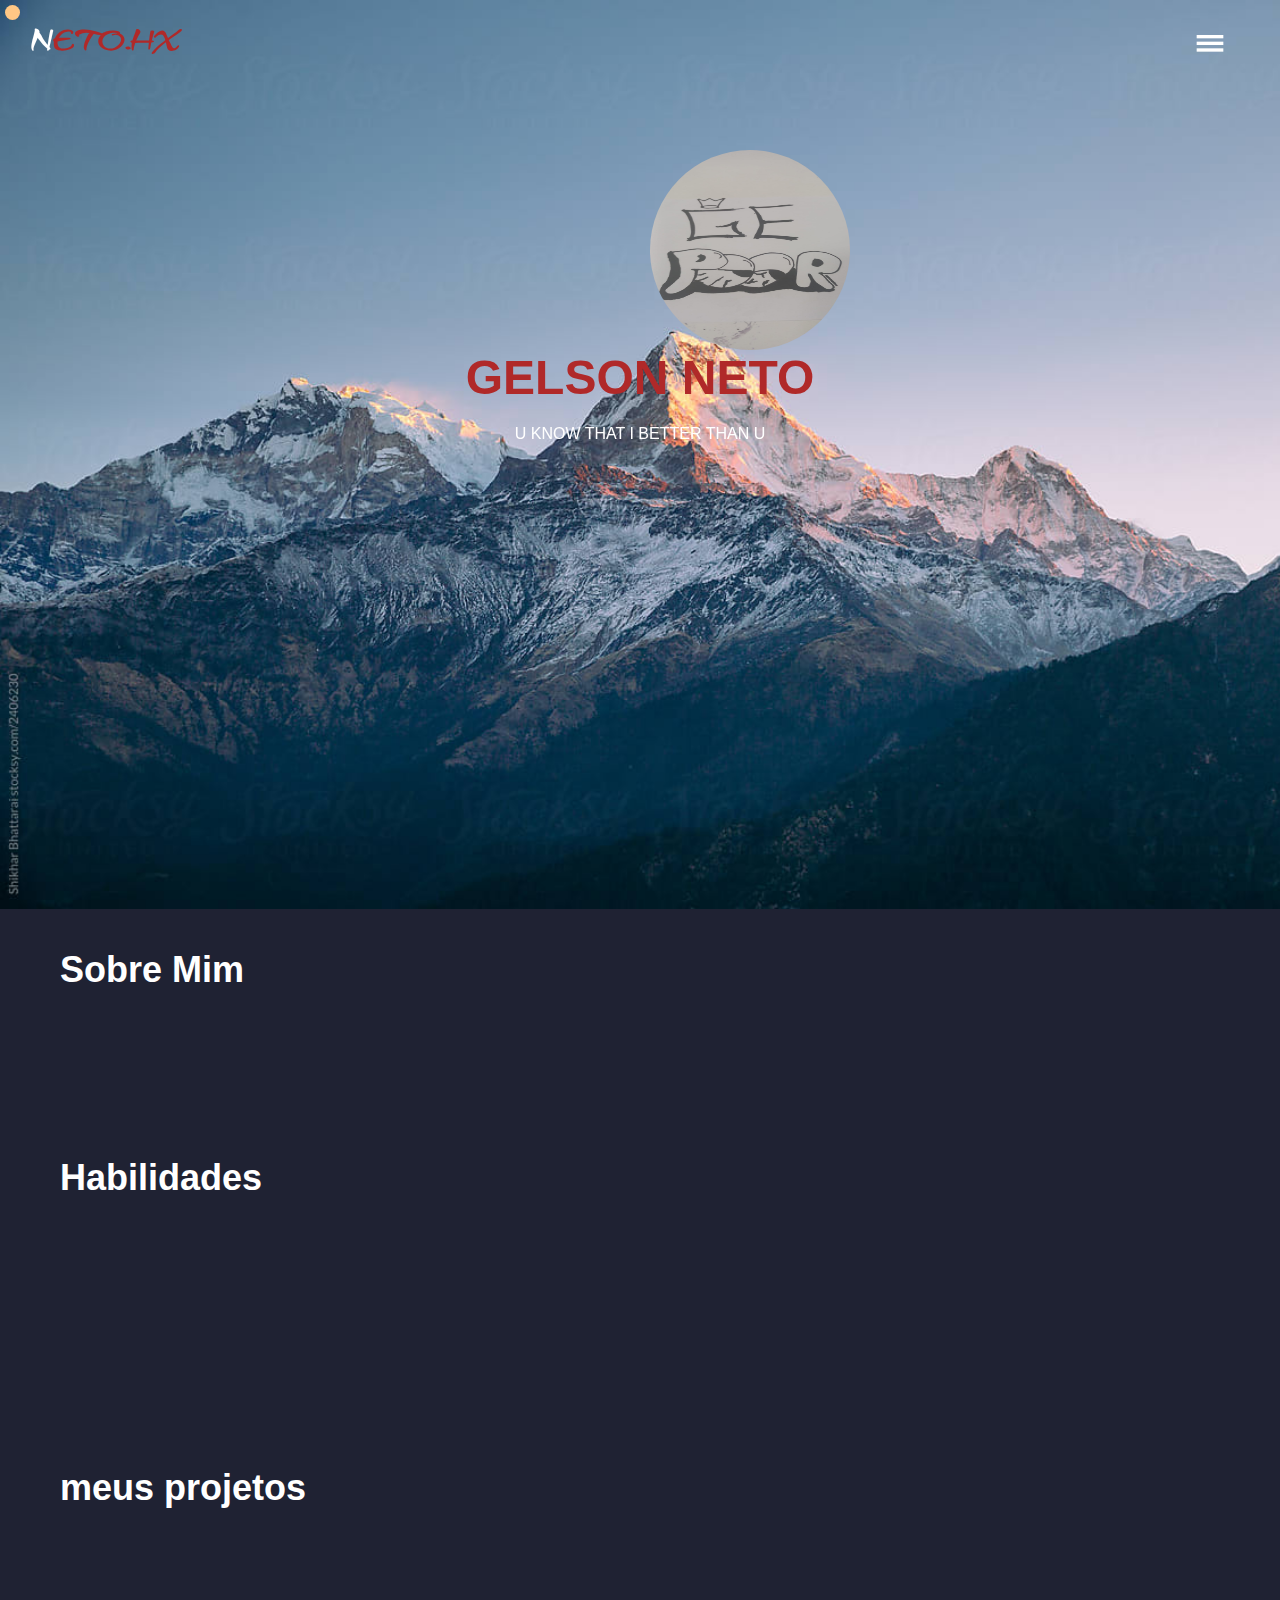
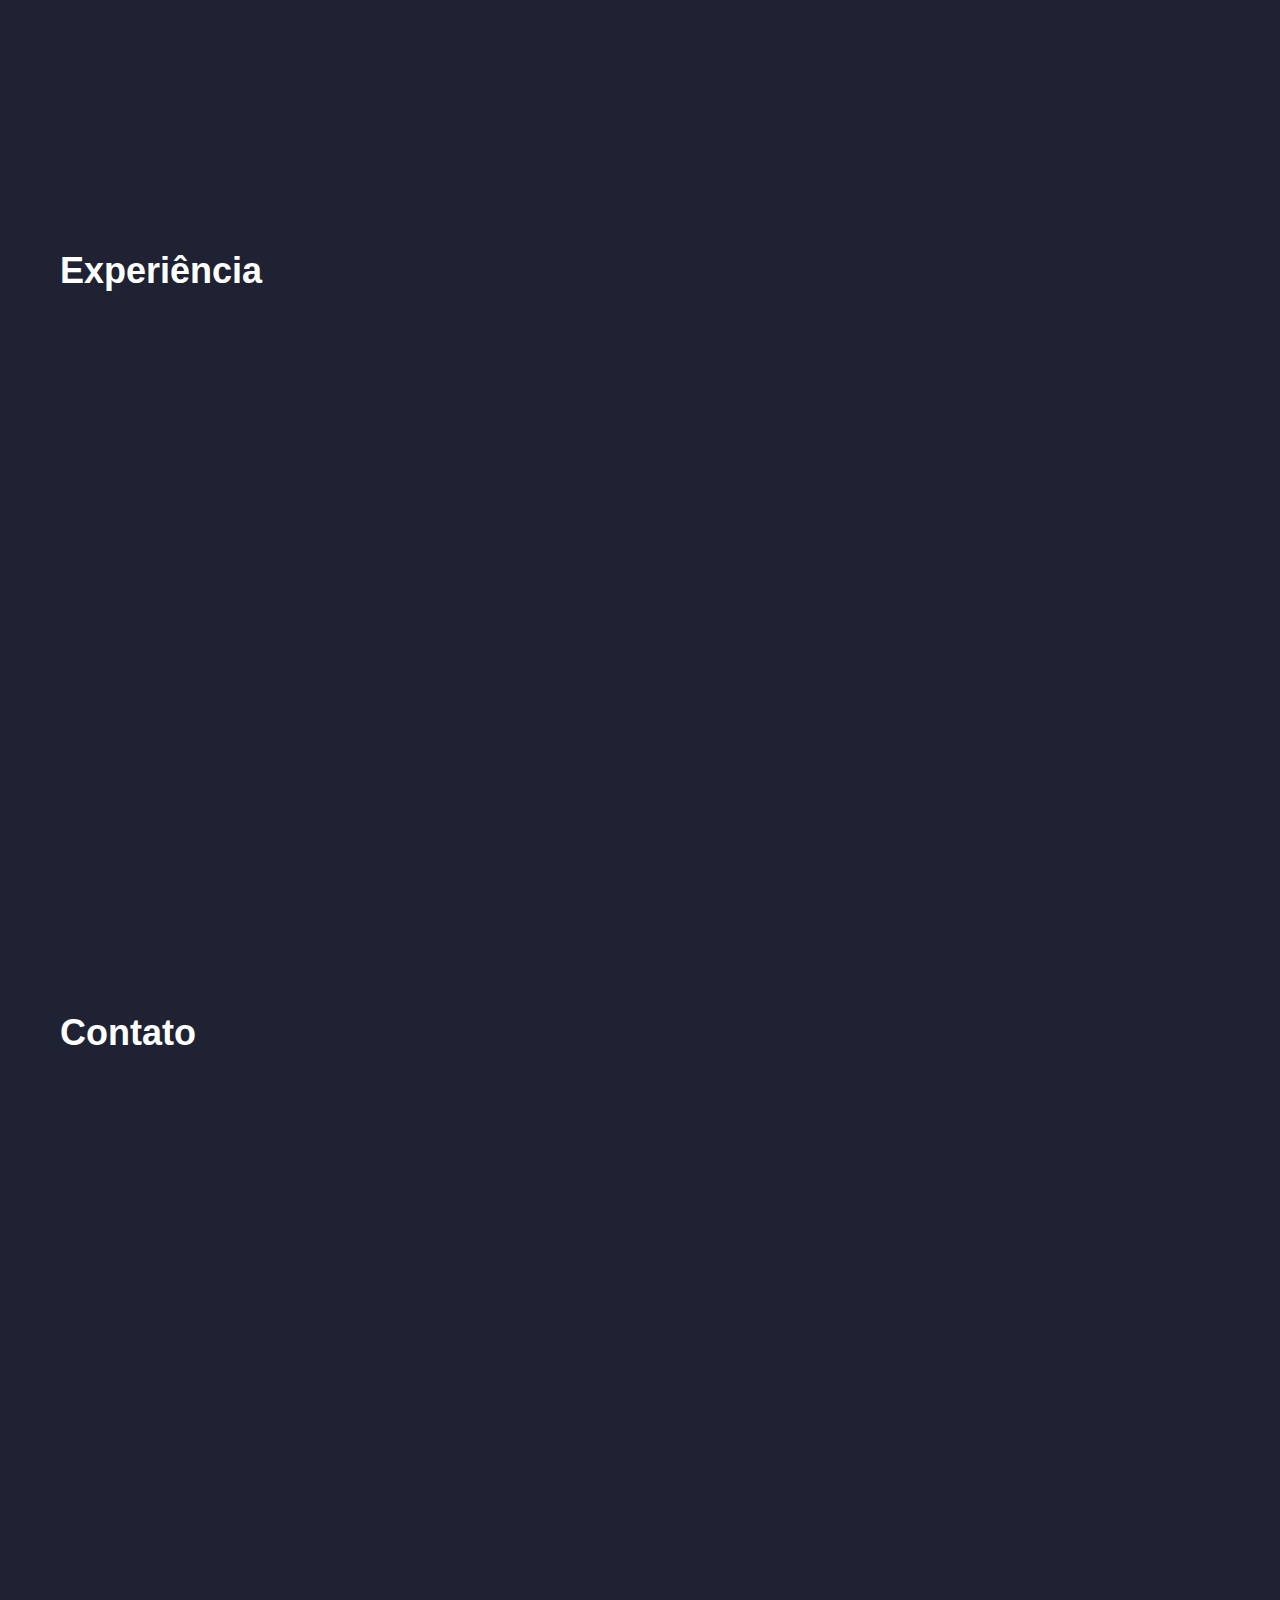
==== index.html @ adf40cc0 "Update index.html" ====
<!DOCTYPE html>
<html lang="pt-st">
<head>
  <meta charset="UTF-8">
  <meta name="viewport" content="width=device-width, initial-scale=1.0">
  <link rel="shortcut icon" href="todo nosso.png" type="image/x-icon">
  <link rel="stylesheet" href="index.css">
  <title>Portifolio</title>
  
</head>
<body>
     <header> 
      <div id="neto"><h1 id="n">N</h1>
      <h1 id="eto">ETO.HX</h1></div>
      
     
    </header>

    <button id="toggleMenu">
        <!-- SVG do Hamburger -->
        <svg id="sd" class="icon hamburger" xmlns="http://www.w3.org/2000/svg" height="24px" viewBox="0 -960 960 960" width="24px" fill="#fff" >
          <rect x="160" y="-720" width="640" height="80"weight="100" />
          <rect x="160" y="-560" width="640" height="80" />
          <rect x="160" y="-400" width="640" height="80" />
        </svg>
        <!-- SVG extra do X, que ficará visível ao final da transição -->
        <svg id="sd" class="icon x-icon" xmlns="http://www.w3.org/2000/svg" height="24px" viewBox="0 0 24 24" width="24px" fill="#fff">
          <path d="M18 6L6 18M6 6l12 12" stroke="#fff" stroke-width="2" stroke-linecap="round" />
        </svg>
      </button>
      
  <main id="home" class="">
   
    <section >
      <div id="eu" class="reveal">
        <img id="euk" src="Imagem WhatsApp 2025-02-09 às 16.22.17_10853cabkkkkkkkkkkkkkkkkkkkkkkkkkkkkkkkkkkkkkkkkkkkkkk.jpg" alt="">
      </div>
      <h1 id="ja" class="reveal">GELSON NETO</h1>
      <p class="reveal">U KNOW THAT I BETTER THAN U</p>
    </section>
  </main>
  
  <div id="sidebar">
    <ul>
      <li><a href="#home">Home</a></li>
      <li><a href="#about">Sobre Mim</a></li>
      <li><a href="#skills">Habilidades</a></li>
      <li><a href="#projects">Projetos</a></li>
      <li><a href="#experience">Experiência</a></li>
  
      <li><a href="#contact">Contato</a></li>
    </ul>
  </div>
  
  <div class="container">
    <!-- Sobre Mim -->
    <section id="about" class="about">
      <h2>Sobre Mim</h2>
      <div class="card reveal">
        <p>
          Lorem ipsum dolor sit amet consectetur adipisicing elit. Amet eaque a totam non consequuntur maxime, architecto praesentium est excepturi laudantium corrupti nostrum blanditiis cum esse exercitationem quidem, sunt similique mollitia!
        </p>
      </div>
    </section>

    <!-- Habilidades -->
    <section id="skills" class="skills">
      <h2>Habilidades</h2>
      <div class="skills-list reveal">
        <div class="skill">
          <h3>JavaScript</h3>
          <p>Intermediário</p>
        </div>
        <div class="skill">
          <h3>Python</h3>
          <p>Intermediário</p>
        </div>
        <div class="skill">
          <h3>CSS</h3>
          <p>Avançado</p>
        </div>
        <div class="skill">
          <h3>SQL</h3>
          <p>Avançado</p>
        </div>
        <div class="skill">
          <h3>React.js</h3>
          <p>Intermediário</p>
        </div>
        <div class="skill">
          <h3>HTML</h3>
          <p>Avançado</p>
        </div>
      </div>
    </section>

    <!-- Projetos -->
    <section id="projects" class="projects">
      <h2>meus projetos </h2>
      <section class="reveal">
        <div class="carousel">
          <!-- Botão para o slide anterior -->
          <button class="carousel-button prev">&#10094;</button>
          <!-- Container que exibe os slides -->
          <div class="carousel-track-container">
            <ul class="carousel-track">
              <!-- Slide 1 -->
              <li class="carousel-slide">
                <div class="project" onclick="openSubPage('subpage1')">
                  <img src="Captura de ecrã 2024-11-19 221326.png" alt="Projeto 1">
                  <div class="project-content">
                    <h3>Projeto 1</h3>
                    <p>Um website de vendas, com interface para produtos...</p>
                  </div>
                </div>
              </li>
              <!-- Slide 2 -->
              <li class="carousel-slide">
                <div class="project" onclick="openSubPage('subpage2')">
                  <img src="Captura de ecrã 2025-02-10 194351.png" alt="Projeto 2">
                  <div class="project-content">
                    <h3>Projeto 2</h3>
                    <p>Um projeto escola, sobre a personalidade de bento jesus caraça.</p>
                  </div>
                </div>
              </li>
              <!-- Slide 3 -->
              <li class="carousel-slide">
                <div class="project" onclick="openSubPage('subpage3')">
                  <img src="Captura de ecrã 2025-02-10 202219.png" alt="Projeto 3">
                  <div class="project-content">
                    <h3>Projeto 3</h3>
                    <p>Sistema corporativo integrado para gerenciamento de recursos.</p>
                  </div>
                </div>
              </li>
              <!-- Slide 4 -->
              <li class="carousel-slide">
                <div class="project" onclick="openSubPage('subpage4')">
                  <img src="Captura de ecrã 2025-02-15 164317.png" alt="Projeto 4">
                  <div class="project-content">
                    <h3>Projeto 4</h3>
                    <p>Descrição do Projeto 4.</p>
                  </div>
                </div>
              </li>
            </ul>
          </div>
          <!-- Botão para o próximo slide -->
          <button class="carousel-button next">&#10095;</button>
        </div>
      </section>
    </section>
  
    <!-- Subpágina para Projeto 1 -->
    <div id="subpage1" class="subpage">
      <button class="close-button" onclick="closeSubPage('subpage1')">X</button>
      <div class="carousel">
        <button class="carousel-button prev" onclick="prevSlide('carousel1')">&#10094;</button>
        <div class="carousel-track-container">
          <ul class="carousel-track" id="carousel1">
            <li class="carousel-slide active">
              <img class="cap" src="Captura de ecrã 2024-11-19 221111.png" alt="Slide 1 - Projeto 1">
            </li>
            <li class="carousel-slide">
              <img class="cap" src="pro1/Captura de ecrã 2024-11-19 221202.png" alt="Slide 2 - Projeto 1">
            </li>
            <li class="carousel-slide">
              <img class="cap" src="Captura de ecrã 2024-11-19 221326.png" alt="Slide 3 - Projeto 1">
            </li>
            <li class="carousel-slide">
              <img class="cap" src="Captura de ecrã 2024-12-02 113813.png" alt="Slide 4 - Projeto 1">
            </li>
          </ul>
          <p class="lor">Lorem ipsum dolor sit amet consectetur adipisicing elit. Voluptas quis autem minus eligendi aperiam ipsa nihil ea, et unde, nemo velit, omnis quibusdam eveniet pariatur qui consectetur possimus nam reiciendis!</p>
        </div>
        <button class="carousel-button next" onclick="nextSlide('carousel1')">&#10095;</button>
      </div>
    </div>
  
    <!-- Subpágina para Projeto 2 -->
    <div id="subpage2" class="subpage">
      <button class="close-button" onclick="closeSubPage('subpage2')">X</button>
      <div class="carousel">
        <button class="carousel-button prev" onclick="prevSlide('carousel2')">&#10094;</button>
        <div class="carousel-track-container">
          <ul class="carousel-track" id="carousel2">
            <li class="carousel-slide active">
              <img class="cap" src="Captura de ecrã 2025-02-10 194351.png" alt="Slide 1 - Projeto 2">
            </li>
            <li class="carousel-slide">
              <img class="cap" src="Captura de ecrã 2025-02-10 194351.png" alt="Slide 2 - Projeto 2">
            </li>
            <li class="carousel-slide">
              <img class="cap" src="Captura de ecrã 2025-02-10 194351.png" alt="Slide 3 - Projeto 2">
            </li>
            <li class="carousel-slide">
              <img class="cap" src="Captura de ecrã 2025-02-10 194351.png" alt="Slide 4 - Projeto 2">
            </li>
          </ul>
          <p class="lor">Lorem ipsum dolor sit amet consectetur adipisicing elit. Voluptas quis autem minus eligendi aperiam ipsa nihil ea, et unde, nemo velit, omnis quibusdam eveniet pariatur qui consectetur possimus nam reiciendis!</p>
        </div>
        <button class="carousel-button next" onclick="nextSlide('carousel2')">&#10095;</button>
      </div>
    </div>
  
    <!-- Subpágina para Projeto 3 -->
    <div id="subpage3" class="subpage">
      <button class="close-button" onclick="closeSubPage('subpage3')">X</button>
      <div class="carousel">
        <button class="carousel-button prev" onclick="prevSlide('carousel3')">&#10094;</button>
        <div class="carousel-track-container">
          <ul class="carousel-track" id="carousel3">
            <li class="carousel-slide active">
              <img class="cap" src="Captura de ecrã 2025-02-10 202219.png" alt="Slide 1 - Projeto 3">
            </li>
            <li class="carousel-slide">
              <img class="cap" src="Captura de ecrã 2025-02-10 202239.png" alt="Slide 2 - Projeto 3">
            </li>
            <li class="carousel-slide">
              <img class="cap" src="Captura de ecrã 2025-02-10 202308.png" alt="Slide 3 - Projeto 3">
            </li>
            <li class="carousel-slide">
              <img class="cap" src="Captura de ecrã 2025-02-10 202329.png" alt="Slide 4 - Projeto 3">
            </li>
          
            <li class="carousel-slide">
              <img class="cap" src="Captura de ecrã 2025-02-10 202410.png" alt="Slide 5 - Projeto 3">
            </li>
            <li class="carousel-slide">
              <img src="Captura de ecrã 2025-02-10 202431.png" alt="Slide 6 - Projeto 3">
            </li>
            <li class="carousel-slide">
              <img class="cap" src="Captura de ecrã 2025-02-10 202457.png" alt="Slide 7 - Projeto 3">
            </li>
            <li class="carousel-slide">
              <img class="cap" src="Captura de ecrã 2025-02-10 202516.png" alt="Slide 8 - Projeto 3">
            </li>
            <li class="carousel-slide">
              <img class="cap" src="Captura de ecrã 2025-02-10 202554.png" alt="Slide 9 - Projeto 3">
            </li>
          </ul>
          <p class="lor">Lorem ipsum dolor sit amet consectetur adipisicing elit. Voluptas quis autem minus eligendi aperiam ipsa nihil ea, et unde, nemo velit, omnis quibusdam eveniet pariatur qui consectetur possimus nam reiciendis!</p>
        </div>
        <button class="carousel-button next" onclick="nextSlide('carousel3')">&#10095;</button>
      </div>
    </div>
  
    <!-- Subpágina para Projeto 4 -->
    <div id="subpage4" class="subpage">
      <button class="close-button" onclick="closeSubPage('subpage4')">X</button>
      <div class="carousel">
        <button class="carousel-button prev" onclick="prevSlide('carousel4')">&#10094;</button>
        <div class="carousel-track-container">
          <ul class="carousel-track" id="carousel4">
            <li class="carousel-slide active">
              <img class="cap" src="Captura de ecrã 2025-02-15 164317.png" alt="Slide 1 - Projeto 4">
            </li>
            <li class="carousel-slide">
              <img class="cap" src="Captura de ecrã 2025-02-15 164335.png" alt="Slide 2 - Projeto 4">
            </li>

            <li class="carousel-slide">
                <img class="cap" src="Captura de ecrã 2025-02-15 172519.png" alt="Slide 3 - Projeto 4">
              </li>
              <li class="carousel-slide">
                <img class="cap" src="/Captura de ecrã 2025-02-15 172532.png" alt="Slide 4- Projeto 4">
              </li>
              <li class="carousel-slide">
                <img class="cap" src="Captura de ecrã 2025-02-15 172603.png" alt="Slide 5 - Projeto 4">
              </li>

          </ul>
          <p class="lor">Lorem ipsum dolor sit amet consectetur adipisicing elit. Voluptas quis autem minus eligendi aperiam ipsa nihil ea, et unde, nemo velit, omnis quibusdam eveniet pariatur qui consectetur possimus nam reiciendis!</p>
        </div>
        <button class="carousel-button next" onclick="nextSlide('carousel4')">&#10095;</button>
      </div>
    </div>
  
  
    <!-- Experiência -->
    <section id="experience" class="experience">
      <h2>Experiência</h2>
      <div class="experience-timeline reveal">
        <div class="experience-item">
          <h3>2023 - Presente</h3>
          <h4>Empresa XYZ</h4>
          <p>Lorem ipsum dolor sit amet consectetur adipisicing elit. Iure consectetur, veniam velit atque expedita asperiores architecto sed praesentium dolore cupiditat</p>
        </div>
        <div class="experience-item">
          <h3> - 2020</h3>
          <h4>Empresa ABC</h4>
          <p>Lorem ipsum dolor sit amet consectetur adipisicing elit. Iure consectetur, veniam velit atque expedita asperiores architecto sed praesentium dolore cupiditat</p>
        </div>
        <div class="experience-item">
          <h3>2024 - 2025</h3>
          <h4>Startup crasoft</h4>
          <p>Lorem ipsum dolor sit amet consectetur adipisicing elit. Iure consectetur, veniam velit atque expedita asperiores architecto sed praesentium dolore cupiditat</p>
        </div>
      </div>
    </section>
  
    <!-- Contato -->
    <section id="contact" class="contact">
      <h2>Contato</h2>
      <div class="card reveal">
        <form action="#" method="post">
          <label for="name">Nome</label>
          <input type="text" id="name" name="name" placeholder="Seu nome" required>
          <label for="email">Email</label>
          <input type="email" id="email" name="email" placeholder="Seu email" required>
          <label for="message">Mensagem</label>
          <textarea id="message" name="message" rows="5" placeholder="Sua mensagem" required></textarea>
          <button type="submit">Enviar</button>
        </form>
      </div>
    </section>
  </div>
  
  <!-- Footer Reformulado -->
 
  <footer id="footer2">
    <div class="footer-top">
      <div class="footer-section animated">
        <h3 data-translate="footer_about">Sobre</h3>
        <ul>
          <li><a href="#about" data-translate="footer_who">Quem Sou</a></li>
          <li><a href="#experience" data-translate="footer_experience">Experiência</a></li>
          <li><a href="#projects" data-translate="footer_projects">Projetos</a></li>
        </ul>
      </div>
      
      <div class="footer-section animated">
        <h3 data-translate="footer_services">Serviços</h3>
        <ul>
          <li><a href="#skills" data-translate="footer_skills">Habilidades</a></li>
          <li><a href="#projects" data-translate="footer_webdev">Desenvolvimento Web</a></li>
          <li><a href="#projects" data-translate="footer_consult">Consultoria</a></li>
        </ul>
      </div>
  
      <div class="footer-section animated">
        <h3 data-translate="footer_contact">Contato</h3>
        <ul>
          <li><a href="#contact" data-translate="footer_contactus">Fale Conosco</a></li>
          <li><a href="mailto:sequeira.hx@gmail.com">Email: sequeira.hx@gmail.com</a></li>
          <li><a href="tel:+351963696998">Tel: (351) 963696998</a></li>
        </ul>
      </div>
    </div>
  
   
  
    <div class="social-icons animated">
      <a href="https://www.youtube.com/@Se-li" target="_blank">
        <img src="youtube.svg" alt="Youtube">
      </a>
      <a href="https://github.com/riboque" target="_blank">
        <img src="github.svg" alt="GitHub">
      </a>
      <a href="https://www.linkedin.com/in/gelson-sequeira-04333b343/" target="_blank">
        <img src="linkedin.svg" alt="LinkedIn">
      </a>
    </div>
  
    <p class="animated">© 2025 Todos os direitos reservados</p>
  </footer>
  
  
  <!-- Script para animação sequencial: apenas elementos dentro das section -->
  <script>
    document.addEventListener('DOMContentLoaded', function() {
      // Seleciona apenas os elementos com classe "reveal" que estão dentro de uma section
      const reveals = document.querySelectorAll('section .reveal');
      
      // Atribui um índice a cada elemento para calcular o delay
      reveals.forEach((el, index) => {
        el.dataset.index = index;
      });
  
      const observer = new IntersectionObserver((entries) => {
        entries.forEach(entry => {
          const delay = entry.target.dataset.index * 150;
          if (entry.isIntersecting) {
            setTimeout(() => {
              entry.target.classList.add('visible');
            }, delay);
          } else {
            entry.target.classList.remove('visible');
          }
        });
      }, { threshold: 0.2 });
  
      reveals.forEach(el => observer.observe(el));
    });
  </script>
  <script>
    document.addEventListener('DOMContentLoaded', function() {
      const track = document.querySelector('.carousel-track');
      const slides = Array.from(track.children);
      const nextButton = document.querySelector('.carousel-button.next');
      const prevButton = document.querySelector('.carousel-button.prev');
      const container = document.querySelector('.carousel-track-container');
      let currentSlide = 0;
  
      // Clonar os primeiros e últimos slides para criar o efeito de loop infinito
      const firstClone = slides[0].cloneNode(true);
      const lastClone = slides[slides.length - 1].cloneNode(true);
      track.appendChild(firstClone);
      track.insertBefore(lastClone, slides[0]);
  
      // Atualizar a lista de slides após a clonagem
      const updatedSlides = Array.from(track.children);
  
      // Função que atualiza o carrossel: centraliza o slide ativo e atualiza as opacidades
      function updateCarousel() {
        const containerWidth = container.getBoundingClientRect().width;
        const slideWidth = updatedSlides[0].getBoundingClientRect().width;
        const effectiveSlideWidth = slideWidth + 10; // 50px de margem total
        const offset = currentSlide * effectiveSlideWidth - (containerWidth - slideWidth * 3) / 3;
        track.style.transform = 'translateX(-' + offset + 'px)';
  
        updatedSlides.forEach((slide, index) => {
          slide.classList.toggle('active', index === currentSlide || index === currentSlide + 1);
        });
      }
  
      // Função para ir para o próximo slide (loop infinito)
      nextButton.addEventListener('click', function() {
        currentSlide++;
        if (currentSlide >= updatedSlides.length - 1) {
          currentSlide = 1;
          track.style.transition = 'none';
          updateCarousel();
          setTimeout(() => {
            track.style.transition = 'transform 0.5s ease-in-out';
            currentSlide++;
            updateCarousel();
          }, 50);
        } else {
          updateCarousel();
        }
      });
  
      // Função para ir para o slide anterior (loop infinito)
      prevButton.addEventListener('click', function() {
        currentSlide--;
        if (currentSlide < 0) {
          currentSlide = updatedSlides.length - 2;
          track.style.transition = 'none';
          updateCarousel();
          setTimeout(() => {
            track.style.transition = 'transform 0.5s ease-in-out';
            currentSlide--;
            updateCarousel();
          }, 50);
        } else {
          updateCarousel();
        }
      });
  
      // Recalcula o posicionamento ao redimensionar a janela
      window.addEventListener('resize', updateCarousel);
  
      // Inicializa o carrossel
      updateCarousel();
    });
  </script>
  <!-- Script para ativar/desativar o sidebar ao clicar no ícone SVG -->
  <script>
    const sidebar = document.getElementById("sidebar");
    const toggleMenuBtn = document.getElementById("toggleMenu");
    const sidebarLinks = document.querySelectorAll("#sidebar ul li a");
    
    // Ao clicar, alterna entre abrir e fechar o sidebar e dispara a animação
    toggleMenuBtn.addEventListener("click", () => {
      if (sidebar.classList.contains("active")) {
        sidebar.classList.add("closing");
        toggleMenuBtn.classList.remove("open");
      } else {
        sidebar.classList.remove("closing");
        sidebar.classList.add("active");
        toggleMenuBtn.classList.add("open");
      }
    });
    
    // Ao clicar em um link do sidebar, fecha o menu
    sidebarLinks.forEach(link => {
      link.addEventListener("click", () => {
        if (sidebar.classList.contains("active")) {
          sidebar.classList.add("closing");
          toggleMenuBtn.classList.remove("open");
        }
      });
    });
    
    // Quando a animação de drenagem terminar, reseta o estado do sidebar
    sidebar.addEventListener("animationend", (e) => {
      if (e.animationName === "drainWater") {
        sidebar.classList.remove("active", "closing");
      }
    });
  </script>

    <!-- cursor -->
  <script>
    function createMouseFollower() {
      const cursor = document.createElement('div');
      cursor.classList.add('custom-cursor');
      document.body.appendChild(cursor);
  
      let targetX = 0, targetY = 0;
      let currentX = 0, currentY = 0;
      const delayFactor = 0.2; // Fator de atraso
  
      function animate() {
        currentX += (targetX - currentX) * delayFactor;
        currentY += (targetY - currentY) * delayFactor;
        cursor.style.left = currentX + 'px';
        cursor.style.top = currentY + 'px';
        requestAnimationFrame(animate);
      }
      animate();
  
      document.addEventListener('mousemove', function(e) {
        targetX = e.clientX - cursor.offsetWidth / 2;
        targetY = e.clientY - cursor.offsetHeight / 2;
      });
  
      // Adiciona eventos para alterar o estilo do cursor personalizado
      const hoverElements = document.querySelectorAll('h1, p, img');
      hoverElements.forEach(el => {
        el.addEventListener('mouseenter', () => {
          cursor.classList.add('hover');
        });
        el.addEventListener('mouseleave', () => {
          cursor.classList.remove('hover');
        });
      });
    }
    document.addEventListener('DOMContentLoaded', createMouseFollower);
  </script>
    <!-- Scarosel principas -->
    <script>
      document.addEventListener('DOMContentLoaded', function() {
        const track = document.querySelector('.carousel-track');
        const slides = Array.from(track.children);
        const nextButton = document.querySelector('.carousel-button.next');
        const prevButton = document.querySelector('.carousel-button.prev');
        const container = document.querySelector('.carousel-track-container');
        let currentSlide = 0;
  
        // Clonar os primeiros e últimos slides para criar o efeito de loop infinito
        const firstClone = slides[0].cloneNode(true);
        const lastClone = slides[slides.length - 1].cloneNode(true);
        track.appendChild(firstClone);
        track.insertBefore(lastClone, slides[0]);
  
        // Atualizar a lista de slides após a clonagem
        const updatedSlides = Array.from(track.children);
  
        // Função que atualiza o carrossel: centraliza o slide ativo e atualiza as opacidades
        function updateCarousel() {
          const containerWidth = container.getBoundingClientRect().width;
          const slideWidth = updatedSlides[0].getBoundingClientRect().width;
          const effectiveSlideWidth = slideWidth + 10; // 50px de margem total
          const offset = currentSlide * effectiveSlideWidth - (containerWidth - slideWidth * 3) / 3;
          track.style.transform = 'translateX(-' + offset + 'px)';
  
          updatedSlides.forEach((slide, index) => {
            slide.classList.toggle('active', index === currentSlide || index === currentSlide + 1);
          });
        }
  
        // Função para ir para o próximo slide (loop infinito)
        nextButton.addEventListener('click', function() {
          currentSlide++;
          if (currentSlide >= updatedSlides.length - 1) {
            currentSlide = 1;
            track.style.transition = 'none';
            updateCarousel();
            setTimeout(() => {
              track.style.transition = 'transform 0.5s ease-in-out';
              currentSlide++;
              updateCarousel();
            }, 50);
          } else {
            updateCarousel();
          }
        });
  
        // Função para ir para o slide anterior (loop infinito)
        prevButton.addEventListener('click', function() {
          currentSlide--;
          if (currentSlide < 0) {
            currentSlide = updatedSlides.length - 2;
            track.style.transition = 'none';
            updateCarousel();
            setTimeout(() => {
              track.style.transition = 'transform 0.5s ease-in-out';
              currentSlide--;
              updateCarousel();
            }, 50);
          } else {
            updateCarousel();
          }
        });
  
        // Recalcula o posicionamento ao redimensionar a janela
        window.addEventListener('resize', updateCarousel);
  
        // Inicializa o carrossel
        updateCarousel();
      });
    </script>
      <!-- Subpaginas -->
    <script>
      // Funções para exibir/ocultar subpáginas
      function openSubPage(id) {
        document.querySelectorAll(".subpage").forEach(function(page) {
          page.style.display = "none";
        });
        document.getElementById(id).style.display = "block";
      }
      function closeSubPage(id) {
        document.getElementById(id).style.display = "none";
      }
      // Funções para navegação dos carrosseis das subpáginas
      function nextSlide(carouselId) {
        const carousel = document.getElementById(carouselId);
        const slides = carousel.querySelectorAll('.carousel-slide');
        let currentIndex = 0;
        slides.forEach(function(slide, index) {
          if (slide.classList.contains('active')) {
            currentIndex = index;
          }
        });
        slides[currentIndex].classList.remove('active');
        let nextIndex = (currentIndex + 1) % slides.length;
        slides[nextIndex].classList.add('active');
      }
      function prevSlide(carouselId) {
        const carousel = document.getElementById(carouselId);
        const slides = carousel.querySelectorAll('.carousel-slide');
        let currentIndex = 0;
        slides.forEach(function(slide, index) {
          if (slide.classList.contains('active')) {
            currentIndex = index;
          }
        });
        slides[currentIndex].classList.remove('active');
        let prevIndex = (currentIndex - 1 + slides.length) % slides.length;
        slides[prevIndex].classList.add('active');
      }
    </script>
</body>
</html>
---- index.css ----
@import url('https://fonts.googleapis.com/css2?family=Lato:ital,wght@0,100;0,300;0,400;0,700;0,900;1,100;1,300;1,400;1,700;1,900&display=swap');
@import url('https://fonts.googleapis.com/css2?family=Grechen+Fuemen&family=Lato:ital,wght@0,100;0,300;0,400;0,700;0,900;1,100;1,300;1,400;1,700;1,900&display=swap');
/* ====================
   Reset e Configurações Globais
==================== */
* {
  margin: 0;
  padding: 0;
  box-sizing: border-box;
}
body {
  background-size: 100%;
  width: 100%;
  height: 100vh;
  margin: 0;
  padding: 0;
  background-color: #1F2233;
  font-family: "Lato", sans-serif;
}

/* ====================
   Header, Identidades e Navegação
==================== */
#neto{
  display: flex;
  margin-top: 40px;
  margin-left: 30px;
}
#eto {
  color: rgb(176, 41, 41);
  text-align: center;
  font-size: 2em;

 
font-family: "Grechen Fuemen";


}
#sd{
  margin-left: -30px;
  margin-top: 5px;
}
#n {
  color: rgb(255, 255, 255);
  text-align: center;
  font-size: 2em;

  font-family: "Grechen Fuemen";
  
}

#con {
  width: 120px;
  height: 30px;
  border: 1px solid rgb(176, 41, 41);
  text-align: center;
  margin-top: -25px;
  margin-left: 600px;
  align-items: center;
}

nav {
  margin-top: 30px;
}
nav ul {
  padding-left: 700px;
  margin-top: -55px;
}
a {
  color: white;
  text-decoration: none;
  font-family: "Lato", sans-serif;
  margin: 10px;
}
a li {
  font-size: 1.5em;
}
.ver {
  color: rgb(176, 41, 41);
  text-align: center;
  margin-top: 40px;
}

header {
 position: fixed;
 margin-top: -20px;
}
/* ====================
   Seção Home e Sobreposição
==================== */
#home {
  background-image: url(montanha.jpg);
  width: 100%;
  height: 101vh;
  background-size:cover ;
    

}
main::before {
  content: "";
  position: absolute;
  top: 0;
  left: 0;
  width: 100%;
  height: 100%;
  background: rgba(0, 0, 0, 0.5);
  pointer-events: none;
  z-index: -1;
}

/* ====================
   Perfil e Apresentação
==================== */
#eu {
  border-radius: 50%;
  width: 250px;
  height: 200px;
  margin-left: 650px;
  margin-top: 0px;
}
#euk {
  border-radius: 50%;
  width: 200px;
  height: 200px;
  margin-top: 150px;
}
#ja {
  color: rgb(176, 41, 41);
  text-align: center;
  padding: 0;
  font-size: 3em;
  font-weight: 900;
  margin-top: 150px;
}
p {
  color: white;
  text-align: center;
  font-size: 1em;
  margin-top: 20px;
}

/* ====================
   Carousel e Projetos
==================== */
:root {
  --primary: #1F2233;
  --secondary: #35394D;
  --tertiary: #4B4F61;
  --text-light: #F0F0F0;
}

.carousel {
  position: relative;
  width: 100%;
  max-width: 1000px;
  margin: 0 auto;
  overflow: hidden;
}
.carousel-track-container {
  overflow: hidden;
}
.carousel-track {
  display: flex;
  transition: transform 0.5s ease-in-out;
}
.carousel-slide {
  min-width: 35%;
  margin: 0 5px; /* Espaçamento entre slides */
  opacity: 0.5;
  transition: opacity 0.3s;
}
.carousel-slide.active {
  opacity: 1;
}
.carousel-button {
  position: absolute;
  top: 50%;
  transform: translateY(-50%);
  background: rgba(0, 0, 0, 0.5);
  border: none;
  color: #fff;
  font-size: 2rem;
  padding: 0 10px;
  cursor: pointer;
  z-index: 10;
}
.carousel-button.prev {
  left: 10px;
}
.carousel-button.next {
  right: 10px;
}

/* ====================
   Projetos e Cards
==================== */
.projects-grid {
  display: flex;
  flex-wrap: wrap;
  gap: 20px;
  justify-content: center;
}
.project {
  background: #35394D;
  border-radius: 8px;
  overflow: hidden;
  width: 300px;
  box-shadow: 0 2px 6px rgba(0, 0, 0, 0.4);
  cursor: pointer;
  margin: 20px auto;
  text-align: center;
}
.project img {
  width: 100%;
  height: auto;
  display: block;
}
.project-content {
  padding: 15px;
}
.project-content h3 {
  margin-bottom: 10px;
  font-size: 24px;
}

/* ====================
   Container Geral e Seções
==================== */
.container {
  max-width: 1200px;
  margin: 0 auto;
  background: #1F2233;
  padding: 40px 20px;
}
section h2 {
  text-align: center;
  margin-bottom: 30px;
  font-size: 36px;
  border-bottom: 2px solid: #35394D;
  display: inline-block;
  padding-bottom: 10px;
  color: white;
}
section h3 {
    color: white;}
    section h4{
        color: white;}
.card {
  background: #4B4F61;
  padding: 20px;
  border-radius: 8px;
  box-shadow: 0 2px 6px rgba(0, 0, 0, 0.4);
  margin-bottom: 20px;
}

/* ====================
   Seção Sobre Mim
==================== */
#about {
  background: #1F2233;
}
.about p {
  font-size: 20px;
  text-align: center;
}

/* ====================
   Seção Habilidades
==================== */
.skills-list {
  display: flex;
  flex-wrap: wrap;
  justify-content: center;
  gap: 20px;
}
.skill {
  background: #35394D;
  padding: 20px;
  border-radius: 8px;
  flex: 1 1 200px;
  text-align: center;
  box-shadow: 0 2px 6px rgba(0, 0, 0, 0.4);
}
.skill h3 {
  margin-bottom: 10px;
  font-size: 22px;
}

/* ====================
   Experiência – Timeline
==================== */
.experience-timeline {
  position: relative;
  padding: 20px 0;
  margin-top: 40px;
}
.experience-timeline::before {
  content: '';
  position: absolute;
  left: 50%;
  top: 0;
  bottom: 0;
  width: 2px;
  background: #35394D;
}
.experience-item {
  position: relative;
  width: 45%;
  padding: 20px;
  background: #35394D;
  border-radius: 8px;
  box-shadow: 0 2px 6px rgba(0, 0, 0, 0.4);
  margin: 20px 0;
}
.experience-item:nth-child(odd) {
  float: left;
  clear: both;
  text-align: right;
}
.experience-item:nth-child(even) {
  float: right;
  clear: both;
  text-align: left;
}
.experience-item::before {
  content: '';
  position: absolute;
  top: 20px;
  width: 16px;
  height: 16px;
  background: #1F2233;
  border: 3px solid #F0F0F0;
  border-radius: 50%;
  z-index: 1;
}
.experience-item:nth-child(odd)::before {
  right: -8px;
}
.experience-item:nth-child(even)::before {
  left: -8px;
}
.experience-item h3 {
  font-size: 22px;
  margin-bottom: 5px;
}
.experience-item h4 {
  font-size: 18px;
  margin-bottom: 10px;
}
.experience-item p {
  font-size: 16px;
}

/* ====================
   Seção Contato
==================== */
.contact form {
  max-width: 600px;
  margin: 0 auto;
}
.contact label {
  display: block;
  margin-bottom: 5px;
  font-weight: bold;
}
.contact input,
.contact textarea {
  width: 100%;
  padding: 10px;
  margin-bottom: 20px;
  border: none;
  border-radius: 4px;
  background: #35394D;
  color: var(--text-light);
}
.contact button {
  background: #35394D;
  color: var(--text-light);
  padding: 10px 20px;
  border: none;
  border-radius: 4px;
  cursor: pointer;
  transition: background 0.3s;
  font-size: 16px;
}
.contact button:hover {
  background: #4B4F61;
}
#contact {
  margin-top: 600px;
}

/* ====================
   Footer
==================== */

#footer2 {
    background: #1F2233;
    color: #fff;
    text-align: center;
    padding: 20px;
    overflow: hidden;
    font-family: sans-serif;
  }
  
  /* Layout flexível para a área superior do footer */
  .footer-top {
    display: flex;
    flex-wrap: wrap;
    justify-content: center;
    gap: 20px;
  }
  
  .footer-section {
    padding: 10px;
    flex: 1 1 250px;
    max-width: 300px;
  }
  
  .footer-section h3 {
    margin-bottom: 10px;
  }
  
  .footer-section ul {
    list-style: none;
    padding: 0;
    margin: 0;
  }
  
  .footer-section ul li {
    margin: 5px 0;
  }
  
  .footer-section a {
    color: #fff;
    text-decoration: none;
    position: relative;
    transition: color 0.3s ease;
  }
  
  /* Animação de underline para os links */
  .footer-section a::after {
    content: '';
    position: absolute;
    width: 0;
    height: 2px;
    bottom: -2px;
    left: 0;
    background-color: #fff;
    transition: width 0.3s ease;
  }
  
  .footer-section a:hover::after {
    width: 100%;
  }
  
  /* Estilização dos ícones sociais */
  .social-icons {
    display: flex;
    justify-content: center;
    gap: 15px;
    margin-top: 15px;
  }
  
  .social-icons a {
    display: inline-block;
    transition: transform 0.3s ease;
  }
  
  .social-icons a:hover {
    transform: scale(1.1);
  }
  
  .social-icons img {
    width: 30px;
    height: 30px;
  }
  
  /* Linha divisória */
  hr {
    border: 0;
    height: 1px;
    background: #fff;
    margin: 20px 0;
  }
  
  /* Animação fadeInUp */
  @keyframes fadeInUp {
    0% {
      opacity: 0;
      transform: translateY(20px);
    }
    100% {
      opacity: 1;
      transform: translateY(0);
    }
  }
  
  /* Classe para elementos animados */
  .animated {
    opacity: 0;
    animation: fadeInUp 1s forwards;
  }
  
  /* Delays progressivos para efeito escalonado */
  .footer-section:nth-child(1) {
    animation-delay: 0.2s;
  }
  .footer-section:nth-child(2) {
    animation-delay: 0.4s;
  }
  .footer-section:nth-child(3) {
    animation-delay: 0.6s;
  }
  
  .social-icons {
    animation-delay: 0.8s;
  }
  
  p.animated {
    animation-delay: 1s;
  }
  
  /* Ajustes responsivos para telas menores */
  @media (max-width: 600px) {
    #footer2 {
      padding: 15px;
    }
    
    .footer-top {
      flex-direction: column;
      gap: 15px;
    }
    
    .footer-section {
      flex: 1 1 auto;
      max-width: none;
    }
    
    .social-icons img {
      width: 28px;
      height: 28px;
    }
  }
  
/* ====================
   Animação "Reveal"
==================== */
.reveal {
  opacity: 0;
  transform: translateY(20px);
  transition: opacity 0.6s ease-out, transform 0.6s ease-out;
}
.reveal.visible {
  opacity: 1;
  transform: translateY(0);
}

/* ====================
   Animação "Reveal"
==================== */
.reveal {
  opacity: 0;
  transform: translateY(20px);
  transition: opacity 0.6s ease-out, transform 0.6s ease-out;
}
.reveal.visible {
  opacity: 1;
  transform: translateY(0);
}

/* ====================
   Subpáginas
==================== */
.subpage {
  display: none;
  position: fixed;
  top: 50%;
  left: 50%;
  width: 500px;
  height: 500px;
  transform: translate(-50%, -50%);
  background: white;
  box-shadow: 0 4px 8px rgba(0, 0, 0, 0.2);
  padding: 20px;
  text-align: center;
  border-radius: 10px;
  z-index: 1000;
}
.close-button {
  position: absolute;
  top: 10px;
  right: 10px;
  background: red;
  color: white;
  border: none;
  padding: 5px 10px;
  cursor: pointer;
}
.subpage .carousel {
  position: relative;
  width: 100%;
  height: 100%;
  overflow: hidden;
}
.subpage .carousel-track {
  list-style: none;
  padding: 0;
  margin: 0;
  height: 100%;
}
.subpage .carousel-slide {
  display: none;
  height: 100%;
}
.subpage .carousel-slide.active {
  display: block;
}
.subpage .carousel-button {
  position: absolute;
  top: 50%;
  transform: translateY(-50%);
  background: rgba(0, 0, 0, 0.5);
  border: none;
  color: #fff;
  font-size: 2rem;
  padding: 10px;
  cursor: pointer;
  z-index: 10;
}
.subpage .carousel-button.prev {
  left: 10px;
}
.subpage .carousel-button.next {
  right: 10px;
}
.subpage .carousel-slide img {
  width: 100%;
  height: 100%;
  object-fit: cover;
}

.cap {
  margin-top: 20px;
}
.lor {
  color: darkgray;
  margin-top: 60px;
  font-family: "Lato", sans-serif;
}

/* ====================
   RESPONSIVIDADE
==================== */

/* Ajustes para telas com largura máxima de 768px */
@media (max-width: 768px) {
  /* Ajuste dos elementos do header */
  #eto,
  #n {
    margin-right: 0;
    font-size: 1.5em;
  }
  nav ul {
    padding-left: 0;
    margin-top: 10px;
    display: flex;
    flex-direction: column;
    align-items: center;
  }
  #con {
    margin: 10px auto;
  }
  /* Centraliza a imagem de perfil */
  #eu {
    margin: 20px auto;
    display: flex;
    justify-content: center;
  }
  /* Ajuste nos tamanhos dos textos */
  #ja {
    font-size: 2em;
  }
  p {
    font-size: 0.9em;
  }
  /* Carousel: aumenta a largura dos slides */
  .carousel-slide {
    min-width: 80%;
  }
  .carousel-button {
    font-size: 1.8rem;
    padding: 0 8px;
  }
  /* Timeline de experiência em 100% */
  .experience-item {
    width: 100%;
    float: none;
    text-align: left;
  }
  .experience-timeline::before {
    left: 20px;
  }
  .experience-item::before {
    left: 12px !important;
  }
  /* Footer: itens em coluna */
  footer .footer-top {
    flex-direction: column;
    align-items: center;
  }
}

/* Ajustes para telas com largura máxima de 480px */
@media (max-width: 480px) {
  #eto,
  #n {
    font-size: 1.3em;
  }
#neto{
  margin-top: 60px;
}
#home{margin-top: -30px;}

  #ja {
    font-size: 1.8em;
  }
  nav ul a {
    font-size: 1em;
  }
  section h2 {
    font-size: 28px;
  }
  .skills-list {
    grid-template-columns: 1fr;
  }
  .carousel-slide {
    min-width: 100%;
  }
  .carousel-button {
    font-size: 1.5rem;
    padding: 0 6px;
  }
  .contact form {
    padding: 0 10px;
  }
  .subpage {
    width: 90%;
    height: auto;
  }
   #sd{margin-left:0px;}
}
#menuIcon{
    margin-left: 1400px;
    width: 35px;
    height: 35px; 
    transform: translate(0%, -190%);
}
  /* Estilo do cursor personalizado */
  .custom-cursor {
    position: fixed;
    pointer-events: none;
    width: 20px;           /* Tamanho base */
    height: 20px;
    background-color:  rgb(176, 41, 41);
    border-radius: 50%;
    transform: scale(0.6); /* 60% do tamanho base */
    opacity: 1;            /* 100% visível */
    transition: transform 0.2s ease, opacity 0.2s ease;
    z-index: 9999;
  }
  /* Estado quando o mouse está sobre h1, p ou img */
  .custom-cursor.hover {
    transform: scale(1.2); /* 200% do tamanho padrão (0.6 * 2 = 1.2) */
    opacity: 0.5;          /* 50% transparente */
  }

    /* Estilos do Sidebar */
    body {
      cursor: none;
    }

    
    /* Estilos básicos */
    body {
      margin: 0;
      font-family: sans-serif;
    
      
    }
    /* Botão de Toggle – posicionado no canto superior direito */
    #toggleMenu {
      position: fixed;
      top: 20px;
      right: 20px;
      background: transparent;
      border: none;
      cursor: pointer;
      z-index: 10001;
      width: 40px;
      height: 40px;
    }
    #toggleMenu:focus {
      outline: none;
    }
    /* O SVG ocupa todo o botão */
    #toggleMenu .icon {
      width: 100%;
      height: 100%;
      position: absolute;
      top: 0;
      left: 0;
    }
    /* Hamburger: definir transform-origin para centralizar a rotação */
    #toggleMenu .hamburger rect {
      transform-origin: center;
      animation: none;
      opacity: 1;
      transition: opacity 0.4s ease 0.4s;
    }
    /* X extra: inicialmente oculto e com escala menor */
    #toggleMenu .x-icon {
      opacity: 0;
      transform: scale(0.8);
      transition: opacity 0.4s ease 0.4s, transform 0.4s ease 0.4s;
    }
    
    /* -------- Keyframes para transformar o hamburger em X -------- */
    @keyframes toXRect1 {
      0% { transform: translateY(0) rotate(0); }
      100% { transform: translateY(8px) rotate(45deg); }
    }
    @keyframes toXRect2 {
      0% { opacity: 1; }
      100% { opacity: 0; }
    }
    @keyframes toXRect3 {
      0% { transform: translateY(0) rotate(0); }
      100% { transform: translateY(-8px) rotate(-45deg); }
    }
    
    /* -------- Keyframes para retornar de X para hamburger -------- */
    @keyframes toHamburgerRect1 {
      0% { transform: translateY(8px) rotate(45deg); }
      100% { transform: translateY(0) rotate(0); }
    }
    @keyframes toHamburgerRect2 {
      0% { opacity: 0; }
      100% { opacity: 1; }
    }
    @keyframes toHamburgerRect3 {
      0% { transform: translateY(-8px) rotate(-45deg); }
      100% { transform: translateY(0) rotate(0); }
    }
    
    /* Animação dos retângulos do hamburger quando aberto */
    #toggleMenu.open .hamburger rect:nth-child(1) {
      animation: toXRect1 0.4s forwards;
    }
    #toggleMenu.open .hamburger rect:nth-child(2) {
      animation: toXRect2 0.4s forwards;
    }
    #toggleMenu.open .hamburger rect:nth-child(3) {
      animation: toXRect3 0.4s forwards;
    }
    
    /* Animação dos retângulos do hamburger quando fechado */
    #toggleMenu:not(.open) .hamburger rect:nth-child(1) {
      animation: toHamburgerRect1 0.4s forwards;
    }
    #toggleMenu:not(.open) .hamburger rect:nth-child(2) {
      animation: toHamburgerRect2 0.4s forwards;
    }
    #toggleMenu:not(.open) .hamburger rect:nth-child(3) {
      animation: toHamburgerRect3 0.4s forwards;
    }
    
    /* Transição dos SVGs: quando aberto, o hamburger some e o X extra aparece */
    #toggleMenu.open .hamburger {
      opacity: 0;
    }
    #toggleMenu.open .x-icon {
      opacity: 1;
      transform: scale(1);
    }
    /* Quando não está aberto, o X extra fica oculto e em escala menor */
    #toggleMenu:not(.open) .x-icon {
      opacity: 0;
      transform: scale(0.8);
    }
    
    /* --------------------- Sidebar e animações --------------------- */
    #sidebar {
      position: fixed;
      top: 0;
      left: 0;
      width: 100%;
      height: 100%;
      background: rgba(184, 178, 178, 0.95);
      z-index: 10000;
      display: flex;
      flex-direction: column;
      align-items: center;
      justify-content: center;
      clip-path: polygon(0 100%, 100% 100%, 100% 100%, 0 100%);
    }
    #sidebar ul {
      list-style: none;
      padding: 0;
      margin: 0;
      text-align: center;
    }
    #sidebar ul li {
      margin: 20px 0;
    }
    #sidebar ul li a {
      color: white;
      font-size: 1.5em;
      text-decoration: none;
      cursor: pointer;
    }
    
    /* Animação para “encher” o sidebar (efeito água subindo) */
    @keyframes fillWater {
      0% {
        clip-path: polygon(0 100%, 100% 100%, 100% 100%, 0 100%);
      }
      100% {
        clip-path: polygon(0 0, 100% 0, 100% 100%, 0 100%);
      }
    }
    /* Animação para “drenar” o sidebar (efeito água descendo) */
    @keyframes drainWater {
      0% {
        clip-path: polygon(0 0, 100% 0, 100% 100%, 0 100%);
      }
      100% {
        clip-path: polygon(0 100%, 100% 100%, 100% 100%, 0 100%);
      }
    }
    /* Ao abrir, o sidebar é preenchido */
    #sidebar.active {
      animation: fillWater 0.5s forwards ease;
    }
    /* Ao fechar, ele é drenado */
    #sidebar.active.closing {
      animation: drainWater 0.5s forwards ease;
    }
  
    /* Ícone SVG que ativa o sidebar */
    #menuIcon {
      cursor: pointer;
    }
    /* Estilos para o cursor customizado */
    .custom-cursor {
      position: fixed;
      width: 25px;
      height: 25px;
      background-color: #FFC785; /* Cor desejada */
      border-radius: 50%;
      pointer-events: none;
      z-index: 9999;
      transform: scale(0.6); /* 60% do tamanho base */
      opacity: 1; /* 100% visível */
      transition: transform 0.2s ease, opacity 0.2s ease;
    }
    /* Quando o cursor estiver sobre h1, p ou img */
    .custom-cursor.hover {
      transform: scale(1.2); /* Aumentado em 200% em relação ao tamanho base */
      opacity: 0.5; /* 50% transparente */
    }
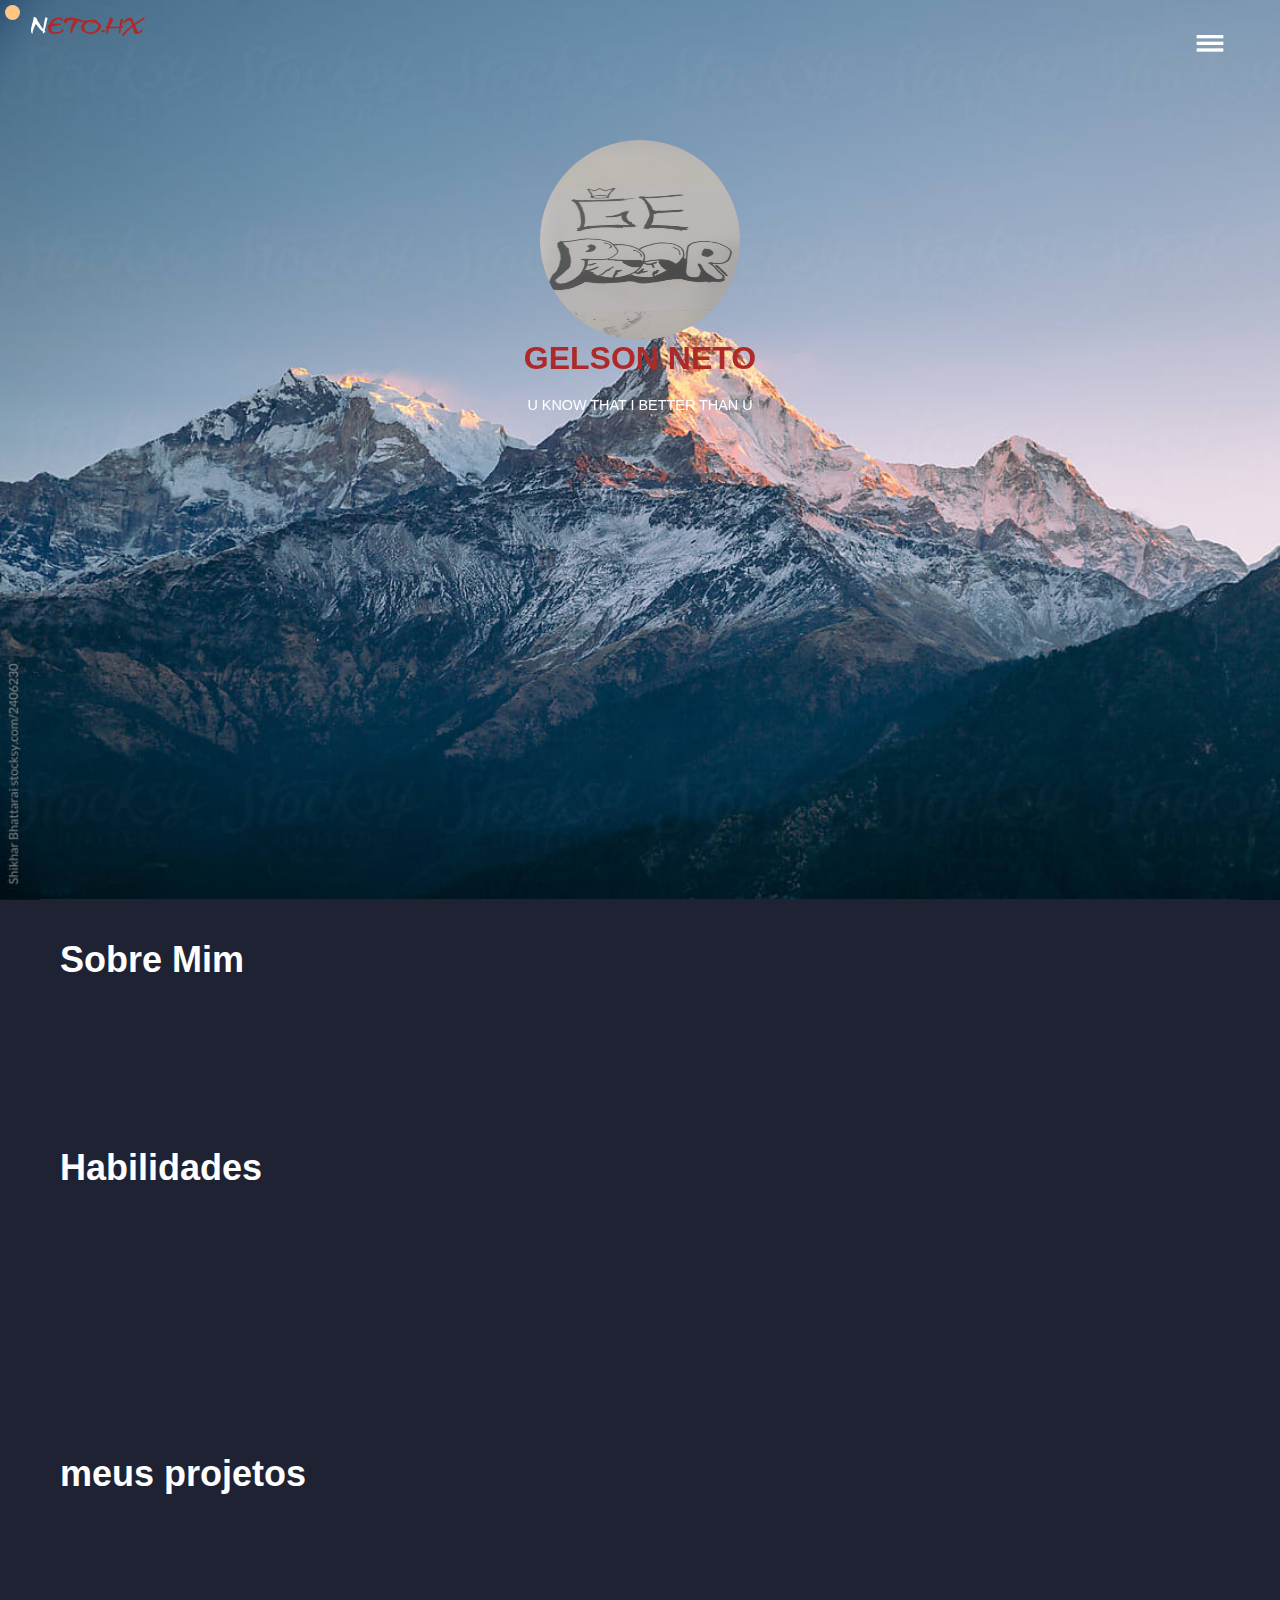
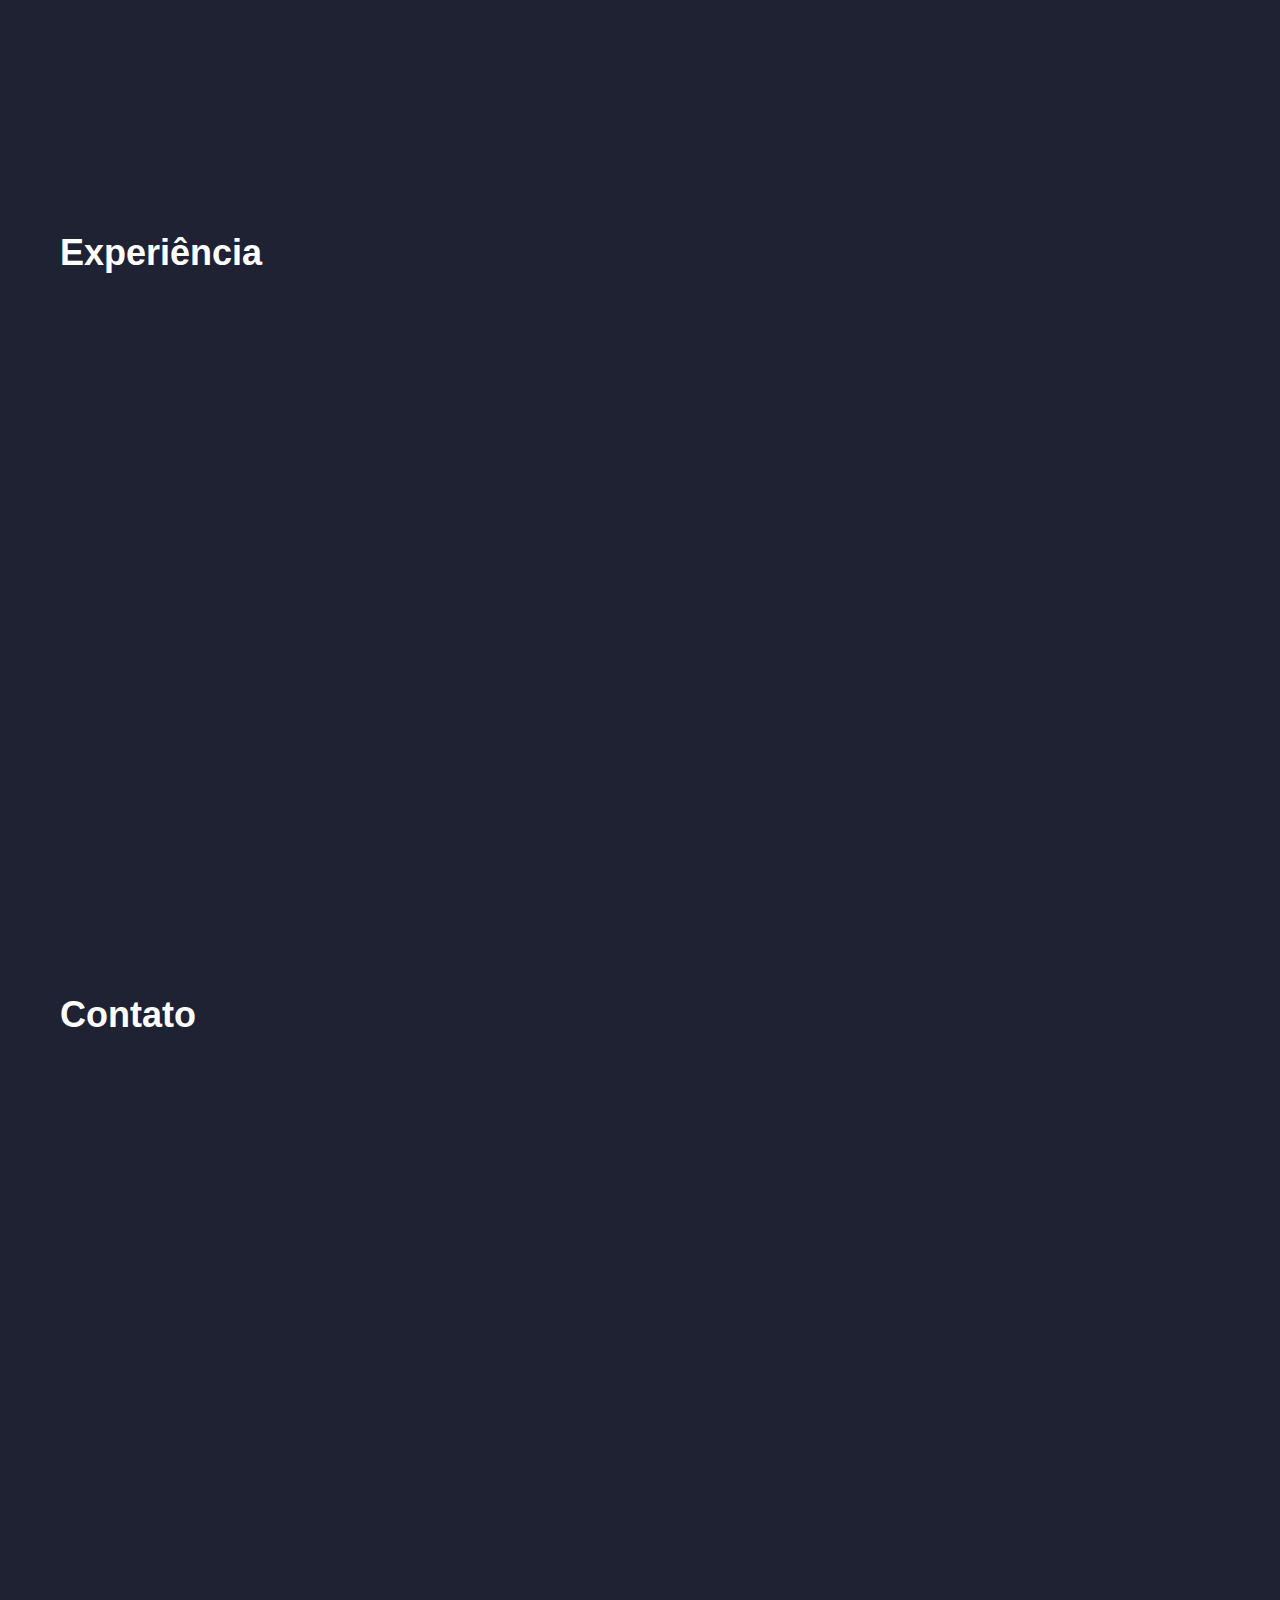
==== commit c8a51577: "Update index.html" ====
--- a/index.html
+++ b/index.html
@@ -6,7 +6,7 @@
   <link rel="shortcut icon" href="todo nosso.png" type="image/x-icon">
   <link rel="stylesheet" href="index.css">
   <title>Portifolio</title>
-  
+    <script src="https://cdn.emailjs.com/dist/email.min.js"></script>
 </head>
 <body>
      <header> 
@@ -81,11 +81,11 @@
         </div>
         <div class="skill">
           <h3>SQL</h3>
-          <p>Avançado</p>
+          <p>iniciante</p>
         </div>
         <div class="skill">
           <h3>React.js</h3>
-          <p>Intermediário</p>
+          <p>Iniciante</p>
         </div>
         <div class="skill">
           <h3>HTML</h3>
@@ -140,7 +140,7 @@
                   <img src="Captura de ecrã 2025-02-15 164317.png" alt="Projeto 4">
                   <div class="project-content">
                     <h3>Projeto 4</h3>
-                    <p>Descrição do Projeto 4.</p>
+                    <p> um site de resutarante...sem muitas anbições</p>
                   </div>
                 </div>
               </li>
@@ -189,14 +189,23 @@
               <img class="cap" src="Captura de ecrã 2025-02-10 194351.png" alt="Slide 1 - Projeto 2">
             </li>
             <li class="carousel-slide">
-              <img class="cap" src="Captura de ecrã 2025-02-10 194351.png" alt="Slide 2 - Projeto 2">
-            </li>
-            <li class="carousel-slide">
-              <img class="cap" src="Captura de ecrã 2025-02-10 194351.png" alt="Slide 3 - Projeto 2">
-            </li>
-            <li class="carousel-slide">
-              <img class="cap" src="Captura de ecrã 2025-02-10 194351.png" alt="Slide 4 - Projeto 2">
-            </li>
+              <img class="cap" src="Captura de ecrã 2025-02-17 145044.png" alt="Slide 2 - Projeto 2">
+            </li>
+            <li class="carousel-slide">
+              <img class="cap" src="Captura de ecrã 2025-02-17 145108.png" alt="Slide 3 - Projeto 2">
+            </li>
+            <li class="carousel-slide">
+              <img class="cap" src="Captura de ecrã 2025-02-17 145214.png" alt="Slide 4 - Projeto 2">
+            </li>
+            <li class="carousel-slide">
+              <img class="cap" src="Captura de ecrã 2025-02-17 145228.png" alt="Slide 4 - Projeto 2">
+            </li>
+            <li class="carousel-slide">
+              <img class="cap" src="Captura de ecrã 2025-02-17 145241.png" alt="Slide 4 - Projeto 2">
+            </li>
+
+
+
           </ul>
           <p class="lor">Lorem ipsum dolor sit amet consectetur adipisicing elit. Voluptas quis autem minus eligendi aperiam ipsa nihil ea, et unde, nemo velit, omnis quibusdam eveniet pariatur qui consectetur possimus nam reiciendis!</p>
         </div>
@@ -264,7 +273,7 @@
                 <img class="cap" src="Captura de ecrã 2025-02-15 172519.png" alt="Slide 3 - Projeto 4">
               </li>
               <li class="carousel-slide">
-                <img class="cap" src="/Captura de ecrã 2025-02-15 172532.png" alt="Slide 4- Projeto 4">
+                <img class="cap" src="Captura de ecrã 2025-02-15 172532.png" alt="Slide 4- Projeto 4">
               </li>
               <li class="carousel-slide">
                 <img class="cap" src="Captura de ecrã 2025-02-15 172603.png" alt="Slide 5 - Projeto 4">
@@ -299,24 +308,25 @@
         </div>
       </div>
     </section>
-  
-    <!-- Contato -->
-    <section id="contact" class="contact">
+     <section id="contact" class="contact">
       <h2>Contato</h2>
       <div class="card reveal">
-        <form action="#" method="post">
+        <form action="#" method="post" onsubmit="sendEmail(event)">
+
           <label for="name">Nome</label>
           <input type="text" id="name" name="name" placeholder="Seu nome" required>
+
+
           <label for="email">Email</label>
           <input type="email" id="email" name="email" placeholder="Seu email" required>
+
+
           <label for="message">Mensagem</label>
           <textarea id="message" name="message" rows="5" placeholder="Sua mensagem" required></textarea>
           <button type="submit">Enviar</button>
         </form>
       </div>
     </section>
-  </div>
-  
   <!-- Footer Reformulado -->
  
   <footer id="footer2">
@@ -363,7 +373,7 @@
       </a>
     </div>
   
-    <p class="animated">© 2025 Todos os direitos reservados</p>
+    <p class="animated">© 2025 Todos os direitos, se vai rouba ao menos deixa credito.</p>
   </footer>
   
   
@@ -653,6 +663,23 @@
         slides[prevIndex].classList.add('active');
       }
     </script>
+    <!--contact-->
+  
+    <script>
+        (function() {
+            emailjs.init("ZthBuRan4vISmFG1H"); // Exemplo de ID de usuário do EmailJS
+        })();
+        
+        function sendEmail(event) {
+            event.preventDefault();
+            emailjs.sendForm('service_amtbt9o', 'template_vv4421p', event.target)
+                .then(function() {
+                    alert('Email enviado com sucesso!');
+                }, function(error) {
+                    alert('Falha ao enviar o email: ' + JSON.stringify(error));
+                });
+        }
+    </script>
 </body>
 </html>
 
--- a/index.css
+++ b/index.css
@@ -654,7 +654,7 @@
 ==================== */
 
 /* Ajustes para telas com largura máxima de 768px */
-@media (max-width: 768px) {
+@media (max-width: 1308px) {
   /* Ajuste dos elementos do header */
   #eto,
   #n {
@@ -668,6 +668,7 @@
     flex-direction: column;
     align-items: center;
   }
+    #home{margin-top: -30px;}
   #con {
     margin: 10px auto;
   }
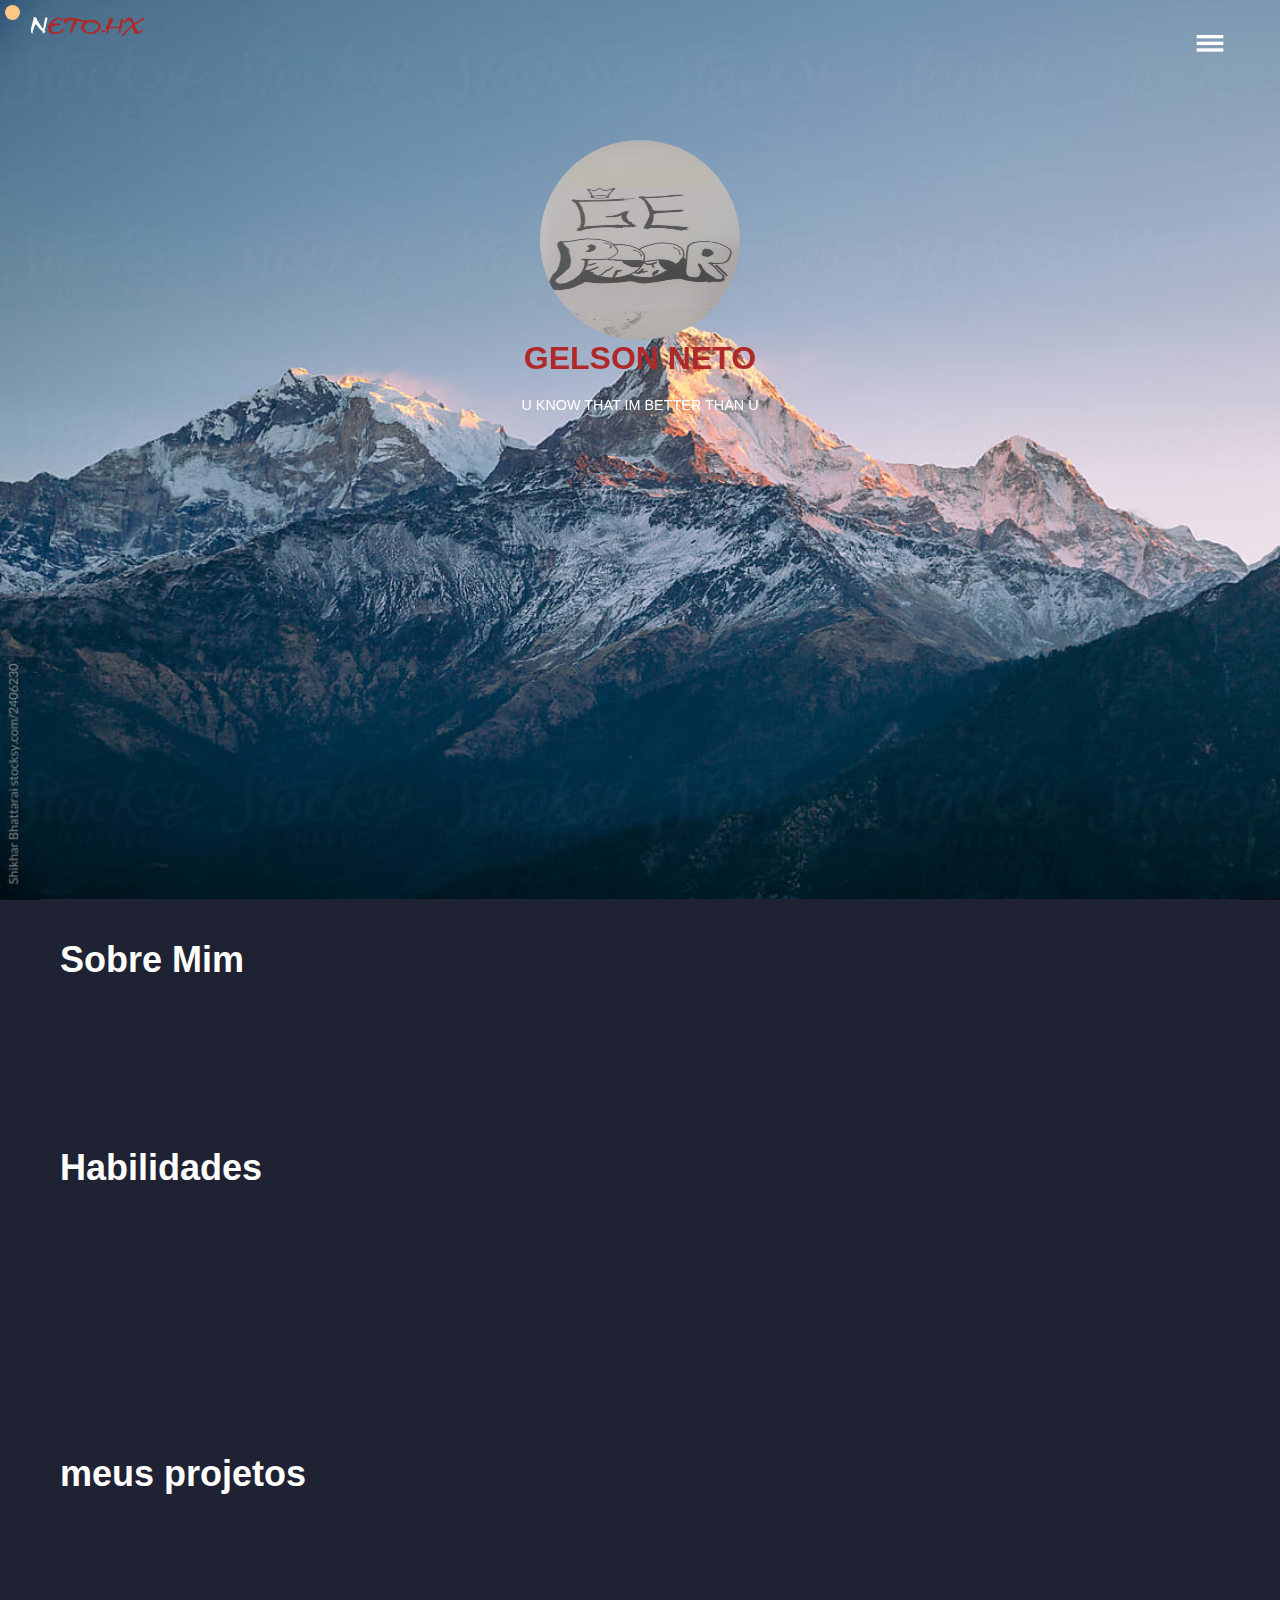
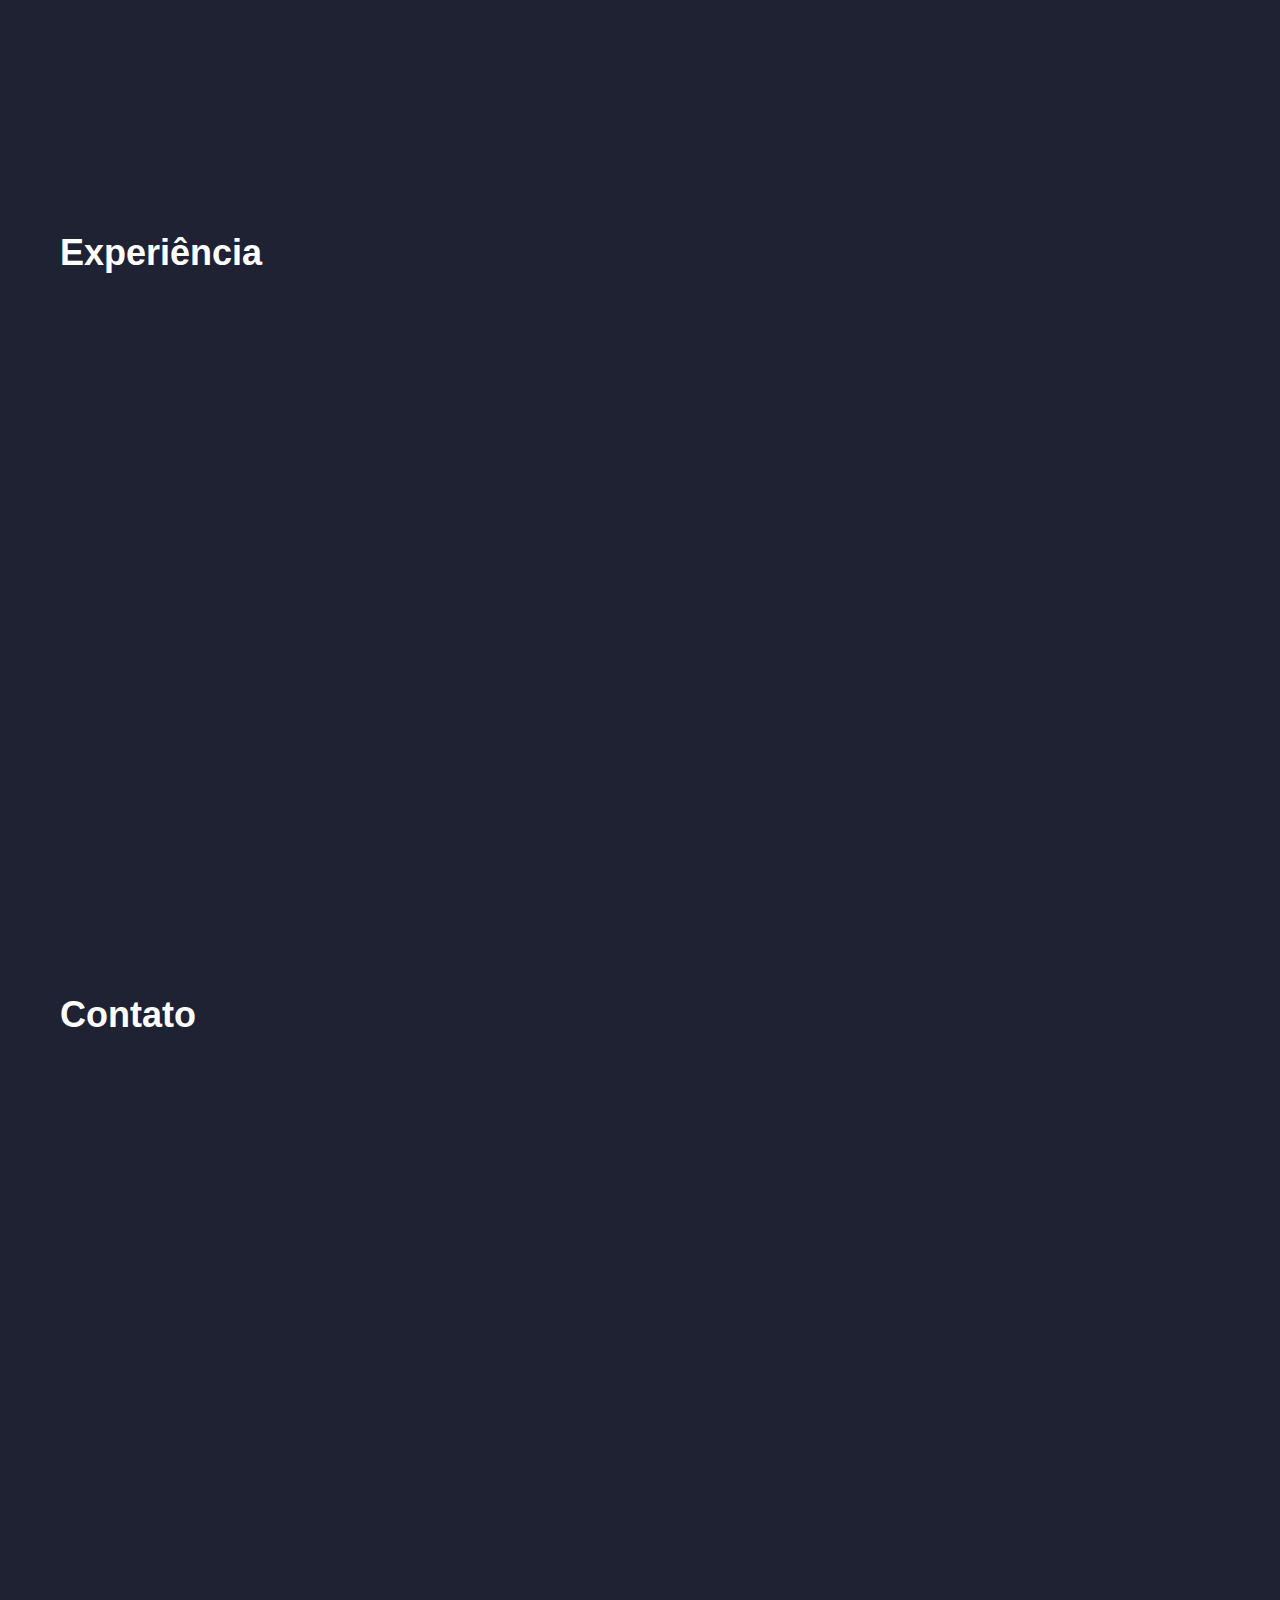
==== commit 0591e0b2: "Update index.html" ====
--- a/index.html
+++ b/index.html
@@ -36,7 +36,7 @@
         <img id="euk" src="Imagem WhatsApp 2025-02-09 às 16.22.17_10853cabkkkkkkkkkkkkkkkkkkkkkkkkkkkkkkkkkkkkkkkkkkkkkk.jpg" alt="">
       </div>
       <h1 id="ja" class="reveal">GELSON NETO</h1>
-      <p class="reveal">U KNOW THAT I BETTER THAN U</p>
+      <p class="reveal">U KNOW THAT IM BETTER THAN U</p>
     </section>
   </main>
   
